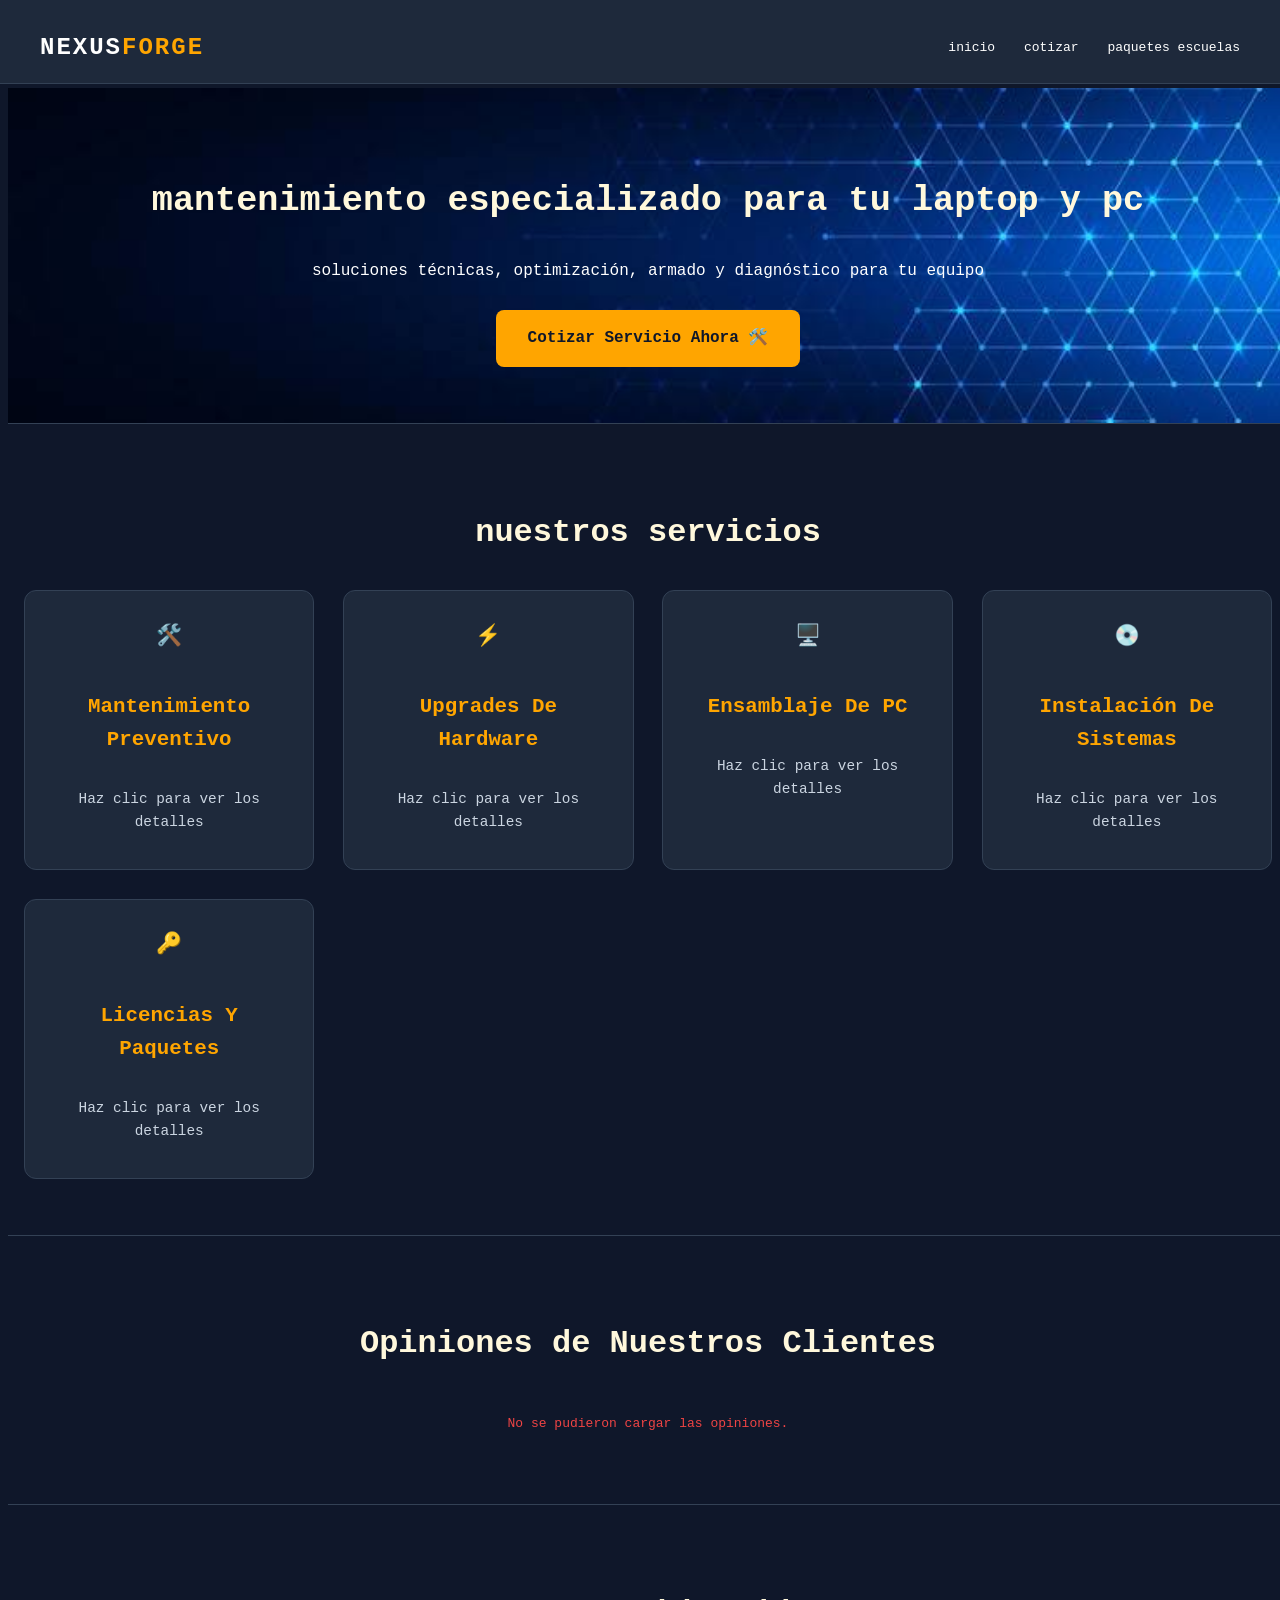
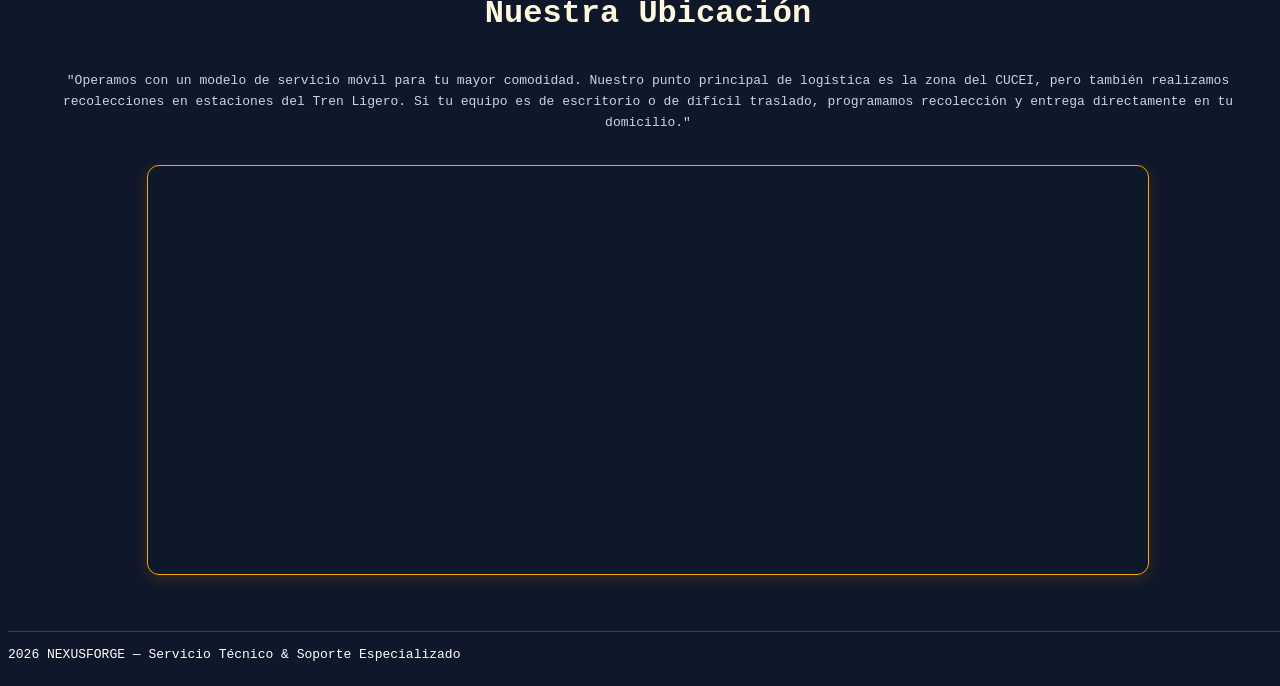
==== index.html @ d9f977cf "correccion opiniones" ====
<!doctype html>
<html lang="es">
  <head>
    <meta charset="UTF-8" />
    <meta name="viewport" content="width=device-width, initial-scale=1.0" />
    <link rel="stylesheet" href="css/style.css" />
    <title>NEXUSFORGE - Inicio</title>
  </head>
  <body>
    <header class="header">
      <div class="navegacion">
        <a href="index.html" class="logo">NEXUS<span>FORGE</span></a>
        <nav>
          <ul>
            <li><a href="index.html">inicio</a></li>
            <li><a href="html/cotizar.html">cotizar</a></li>
            <li><a href="html/paquetes-escuelas.html">paquetes escuelas</a></li>
          </ul>
        </nav>
      </div>
    </header>

    <section class="hero">
      <div class="heroContent">
        <h1>mantenimiento especializado para tu laptop y pc</h1>
        <p>
          soluciones técnicas, optimización, armado y diagnóstico para tu equipo
        </p>
        <a
          href="html/cotizar.html"
          class="btn-cotizar"
          style="
            display: inline-block;
            text-decoration: none;
            margin-top: 1.5rem;
          "
        >
          Cotizar Servicio Ahora 🛠️
        </a>
      </div>
    </section>

    <main class="main">
      <h2 class="title">nuestros servicios</h2>
      <div class="servicios">
        <!-- Tarjeta 1: Mantenimiento Preventivo -->
        <div class="tarjetaContenedor flip-card">
          <div class="flip-card-inner">
            <div class="flip-card-front">
              <div class="icono">🛠️</div>
              <h3>Mantenimiento Preventivo</h3>
              <p style="color: #cbd5e1; font-size: 0.9rem; margin-top: 1rem">
                Haz clic para ver los detalles
              </p>
            </div>
            <div class="flip-card-back">
              <h3 style="margin-bottom: 1rem">Incluye:</h3>
              <ul style="text-align: left">
                <li>Cambio de pasta térmica de alta calidad</li>
                <li>Limpieza profunda de componentes</li>
                <li>Optimización de temperaturas</li>
              </ul>
            </div>
          </div>
        </div>

        <!-- Tarjeta 2: Upgrades de Hardware -->
        <div class="tarjetaContenedor flip-card">
          <div class="flip-card-inner">
            <div class="flip-card-front">
              <div class="icono">⚡</div>
              <h3>Upgrades de Hardware</h3>
              <p style="color: #cbd5e1; font-size: 0.9rem; margin-top: 1rem">
                Haz clic para ver los detalles
              </p>
            </div>
            <div class="flip-card-back">
              <h3 style="margin-bottom: 1rem">Opciones:</h3>
              <ul style="text-align: left; font-size: 0.9rem">
                <li>Ampliación de memoria RAM</li>
                <li>Ampliación de SSD</li>
                <li>Migración de HDD a SSD</li>
                <li>Mejora de ventilación (PC)</li>
                <li>Cambio de CPU / GPU (PC)</li>
              </ul>
            </div>
          </div>
        </div>

        <!-- Tarjeta 3: Ensamblaje de PC -->
        <div class="tarjetaContenedor flip-card">
          <div class="flip-card-inner">
            <div class="flip-card-front">
              <div class="icono">🖥️</div>
              <h3>Ensamblaje de PC</h3>
              <p style="color: #cbd5e1; font-size: 0.9rem; margin-top: 1rem">
                Haz clic para ver los detalles
              </p>
            </div>
            <div class="flip-card-back">
              <h3 style="margin-bottom: 1rem">El Servicio:</h3>
              <p style="text-align: left; font-size: 0.95rem">
                Te asesoramos en la selección de componentes y ensamblamos tu PC
                a la medida para obtener el máximo rendimiento dentro de tu
                presupuesto.
              </p>
            </div>
          </div>
        </div>

        <!-- Tarjeta 4: Instalación de OS -->
        <div class="tarjetaContenedor flip-card">
          <div class="flip-card-inner">
            <div class="flip-card-front">
              <div class="icono">💿</div>
              <h3>Instalación de Sistemas</h3>
              <p style="color: #cbd5e1; font-size: 0.9rem; margin-top: 1rem">
                Haz clic para ver los detalles
              </p>
            </div>
            <div class="flip-card-back">
              <h3 style="margin-bottom: 1rem">Sistemas:</h3>
              <ul style="text-align: left">
                <li>Windows 10 / 11 (Limpia)</li>
                <li>Distribuciones Linux (Ubuntu, etc.)</li>
                <li>Instalación de drivers oficiales</li>
              </ul>
            </div>
          </div>
        </div>

        <!-- Tarjeta 5: Licencias -->
        <div class="tarjetaContenedor flip-card">
          <div class="flip-card-inner">
            <div class="flip-card-front">
              <div class="icono">🔑</div>
              <h3>Licencias y Paquetes</h3>
              <p style="color: #cbd5e1; font-size: 0.9rem; margin-top: 1rem">
                Haz clic para ver los detalles
              </p>
            </div>
            <div class="flip-card-back">
              <h3 style="margin-bottom: 1rem">Software:</h3>
              <ul style="text-align: left">
                <li>Microsoft Office</li>
                <li>Windows 10 / 11</li>
                <li>Licencias originales y garantizadas</li>
              </ul>
            </div>
          </div>
        </div>
      </div>
    </main>

    <section class="testimonios-seccion">
      <h2 class="title">Opiniones de Nuestros Clientes</h2>
      <div id="testimonios-container" class="grid-testimonios">
        <p style="color: #cbd5e1">Cargando testimonios dinámicos...</p>
      </div>
    </section>

    <section
      class="mapa-seccion"
      style="
        padding: 3.5rem 1rem;
        border-bottom: 1px solid #334155;
        text-align: center;
      "
    >
      <h2 class="title">Nuestra Ubicación</h2>
      <p style="color: #cbd5e1; margin-bottom: 2rem">
        "Operamos con un modelo de servicio móvil para tu mayor comodidad.
        Nuestro punto principal de logística es la zona del CUCEI, pero también
        realizamos recolecciones en estaciones del Tren Ligero. Si tu equipo es
        de escritorio o de difícil traslado, programamos recolección y entrega
        directamente en tu domicilio."
      </p>

      <div
        style="
          max-width: 1000px;
          margin: 0 auto;
          border-radius: 12px;
          overflow: hidden;
          border: 1px solid orange;
          box-shadow: 0 4px 15px rgba(255, 165, 0, 0.15);
        "
      >
        <!-- URL con el parámetro q= (query) para forzar el pin rojo -->
        <iframe
          src="https://maps.google.com/maps?q=CUCEI,%20Guadalajara&hl=es&z=16&output=embed"
          width="100%"
          height="400"
          style="border: 0"
          allowfullscreen=""
          loading="lazy"
          referrerpolicy="no-referrer-when-downgrade"
        >
        </iframe>
      </div>
    </section>

    <!-- Scripts al final para que cargue rápido la página -->
    <script src="js/testimonios.js"></script>
    <script src="js/tarjetas.js"></script>

    <footer class="footer">
      <p>2026 NEXUSFORGE — Servicio Técnico & Soporte Especializado</p>
    </footer>
  </body>
</html>
---- css/style.css ----
html, body {
  overflow-x: hidden;
  width: 100%;
}

body {
  background-color: #0f172a;
  color: white;  
  font-family: monospace;
  line-height: 1.6;
  padding-top: 80px;
}





/*header y barra de navegacion*/

.header {
  position: fixed;
  padding-top: 1%;
  background-color: #1e293b;
  border-bottom: 1px solid #334155;
  left: 0;
  top: 0;
  z-index: 100;
  width: 100%;
  margin-left: 0;
  margin-right: 0;
}

.navegacion {
  max-width: 1200px;
  margin: 0 auto;
  display: flex;
  justify-content: space-between;
  align-items: center;
  padding: 1rem 2.5rem;
}

.logo {
  font-size: 1.5rem;
  font-weight: 800;
  color: #ffffff;
  letter-spacing: 2px;
  text-decoration: none;
}

.logo span {
  color: orange;
}

nav ul {
  display: flex;
  list-style: none;
  gap: 1.8rem;
  padding: 0;
  margin: 0;
}

nav a {
  color: white;
  text-decoration: none;
  font-weight: 500;
}

nav a:hover {
  color: orange;

}



/*hero*/

.hero { 
  background: url(../tech.jpg) center/cover no-repeat;
  border-bottom: 1px solid #334155;
  padding: 3.5rem 1rem;
  text-align: center;
}

.heroContent {
  margin: 0;
  text-align: center;
}

.hero h1 {
  font-size: clamp(1.4rem, 5vw, 2.2rem);
  color: cornsilk;
}

.hero p {
  font-size: 1rem;
  color: white;
  margin-bottom: .1%;
}

.btn-cotizar {
  background-color: orange;
  color: #0f172a;
  border: none;
  padding: 1rem 2rem;
  font-size: 1rem;
  font-weight: bold;
  font-family: inherit;
  border-radius: 8px;
  cursor: pointer;
  transition: transform 0.2s ease, background-color 0.2s ease;
}


.btn-cotizar:hover {
  background-color: #ff9d00;
  transform: translateY(-1px);
  font-size: 1.3rem;
}









.main {
  background: transparent;
  border-bottom: 1px solid #334155;
  padding: 3.5rem 1rem;
  text-align: center;
}

.title {
  font-size: 2rem;
  margin-bottom: 2rem;
  text-align: center;
  color: cornsilk;
}

.servicios {
  display: grid;
  grid-template-columns: repeat(auto-fit, minmax(280px, 1fr));
  gap: 1.8rem;
}








/*contenedor de tarjetas giratorias*/


.tarjetaContenedor.flip-card {
  background-color: transparent !important;
  border: none !important;
  padding: 0 !important;
  perspective: 1000px; 
  cursor: pointer;
  min-height: 280px; 
}

.flip-card-inner {
  position: relative;
  width: 100%;
  height: 100%;
  transition: transform 0.7s cubic-bezier(0.4, 0.2, 0.2, 1);
  transform-style: preserve-3d;
}
.tarjetaContenedor.flip-card:hover .flip-card-front {
  border-color: orange !important;
  box-shadow: 0 10px 25px -5px rgba(255, 165, 0, 0.25); 
}

.flip-card.girada .flip-card-inner {
  transform: rotateY(180deg);
}

.flip-card-front, .flip-card-back {
  position: absolute;
  top: 0;
  left: 0;
  width: 100%;
  height: 100%;
  -webkit-backface-visibility: hidden !important; 
  backface-visibility: hidden !important;
  border-radius: 12px;
  padding: 1.8rem;
  box-sizing: border-box; 
  display: flex;
  flex-direction: column;
  justify-content: flex-start; 
  align-items: center; 
}

.flip-card-front {
  background-color: #1e293b ;
  border: 1px solid #334155 ;
  z-index: 2;
}

.flip-card-back {
  background-color: #0f172a ;
  border: 1px solid rgb(161, 126, 61) ;
  transform: rotateY(180deg);
  z-index: 1;
}

.flip-card-back ul {
  text-align: left;
  padding-left: 1.5rem;
  margin-top: 0.5rem;
}

.flip-card-back h3 {
  color: orange;
  margin-bottom: 1rem;
}

.tarjetaContenedor h3, .icono {
  color: orange;
  font-size: 1.3rem;
  margin-bottom: 1rem;
  text-transform: capitalize;
}



.tarjetaContenedor  {
border: 1px solid #334155;
background-color: #1e293b;
border-radius: 12px;
border-color: rgb(177, 161, 132);
}











/* cotizador */
.cotizador-container {
  max-width: 800px;
  margin: 0 auto;
  text-align: left;
}

.grupo-formulario {
  border: 1px solid #334155;
  background-color: #1e293b;
  border-radius: 12px;
  padding: 1.5rem;
  margin-bottom: 2rem;
}

.grupo-formulario legend {
  color: orange;
  font-size: 1.1rem;
  font-weight: bold;
  padding: 0 0.5rem;
}

.campo {
  display: flex;
  flex-direction: column;
  gap: 0.5rem;
  margin-bottom: 1rem;
}

.campo label {
  color: #cbd5e1;
  font-weight: 500;
}
.campo input[type="text"],
.campo input[type="number"],
.campo input[type="email"],
.campo select {
  padding: 0.8rem;
  background-color: #0f172a;
  border: 1px solid #334155;
  border-radius: 6px;
  color: white;
  font-family: inherit;
  font-size: 0.95rem;
}
.campo input[type="email"]:focus,
.campo input[type="text"]:focus,
.campo input[type="number"]:focus,
.campo select:focus {
  outline: none;
  border-color: orange;
}

.campo input[type="email"]:invalid:not(:placeholder-shown) {
  border-color: #ef4444;
}

.opcion-servicio {
  display: flex;
  align-items: center;
  gap: 0.8rem;
  padding: 0.6rem 0;
  color: #cbd5e1;
  cursor: pointer;
  border-bottom: 1px dashed #334155;
}
.opcion-servicio:last-child {
  border-bottom: none;
}
.servicio-checkbox {
  width: 18px;
  height: 18px;
  accent-color: orange;
  cursor: pointer;
}
.resumen-cotizacion {
  background-color: #1e293b;
  border: 1px solid orange;
  border-radius: 12px;
  padding: 1.8rem;
  text-align: center;
  margin-top: 2rem;
}
.resumen-cotizacion h3 {
  font-size: 1.5rem;
  margin-bottom: 1rem;
  color: white;
}
.resumen-cotizacion h3 span {
  color: orange;
}










/* RESPONSIVO */
@media (max-width: 640px) {
  .navegacion {
    flex-direction: column;
    gap: 0.8rem;
    padding: 0.8rem 1rem;
    align-items: center;
  }

  nav ul {
    gap: 1rem;
    flex-wrap: wrap;
    justify-content: center;
  }

  nav a {
    font-size: 0.9rem;
    color: #ffffff;
    font-weight: 600;
  }
}










/*testimonios*/

.testimonios-seccion {
  padding: 3.5rem 1rem;
  text-align: center;
  border-bottom: 1px solid #334155;
}

.grid-testimonios {
  display: grid;
  grid-template-columns: repeat(auto-fit, minmax(280px, 1fr));
  gap: 1.8rem;
  max-width: 1200px;
  margin: 0 auto;
}

.tarjeta-testimonio {
  background-color: #1e293b;
  border: 1px solid #334155;
  border-radius: 12px;
  padding: 1.8rem;
  display: flex;
  flex-direction: column;
  align-items: center;
  text-align: center;
  transition: transform 0.3s ease, border-color 0.3s ease, box-shadow 0.3s ease;
}

.tarjeta-testimonio:hover {
  transform: translateY(-8px);
  border-color: orange;
  box-shadow: 0 10px 25px -5px rgba(255, 165, 0, 0.25);
}

.avatar-wrapper {
  width: 80px;
  height: 80px;
  border-radius: 50%;
  padding: 3px;
  background: linear-gradient(135deg, orange, #334155);
  margin-bottom: 1rem;
}

.avatar-img {
  width: 100%;
  height: 100%;
  border-radius: 50%;
  object-fit: cover;
}

.tarjeta-testimonio h3 {
  color: white;
  font-size: 1.15rem;
  margin-bottom: 0.2rem;
}

.ubicacion-tag {
  color: orange;
  font-size: 0.85rem;
  font-weight: bold;
  margin-bottom: 0.8rem;
  display: inline-block;
}

.opinion {
  color: #cbd5e1;
  font-size: 0.9rem;
  font-style: italic;
  line-height: 1.5;
}
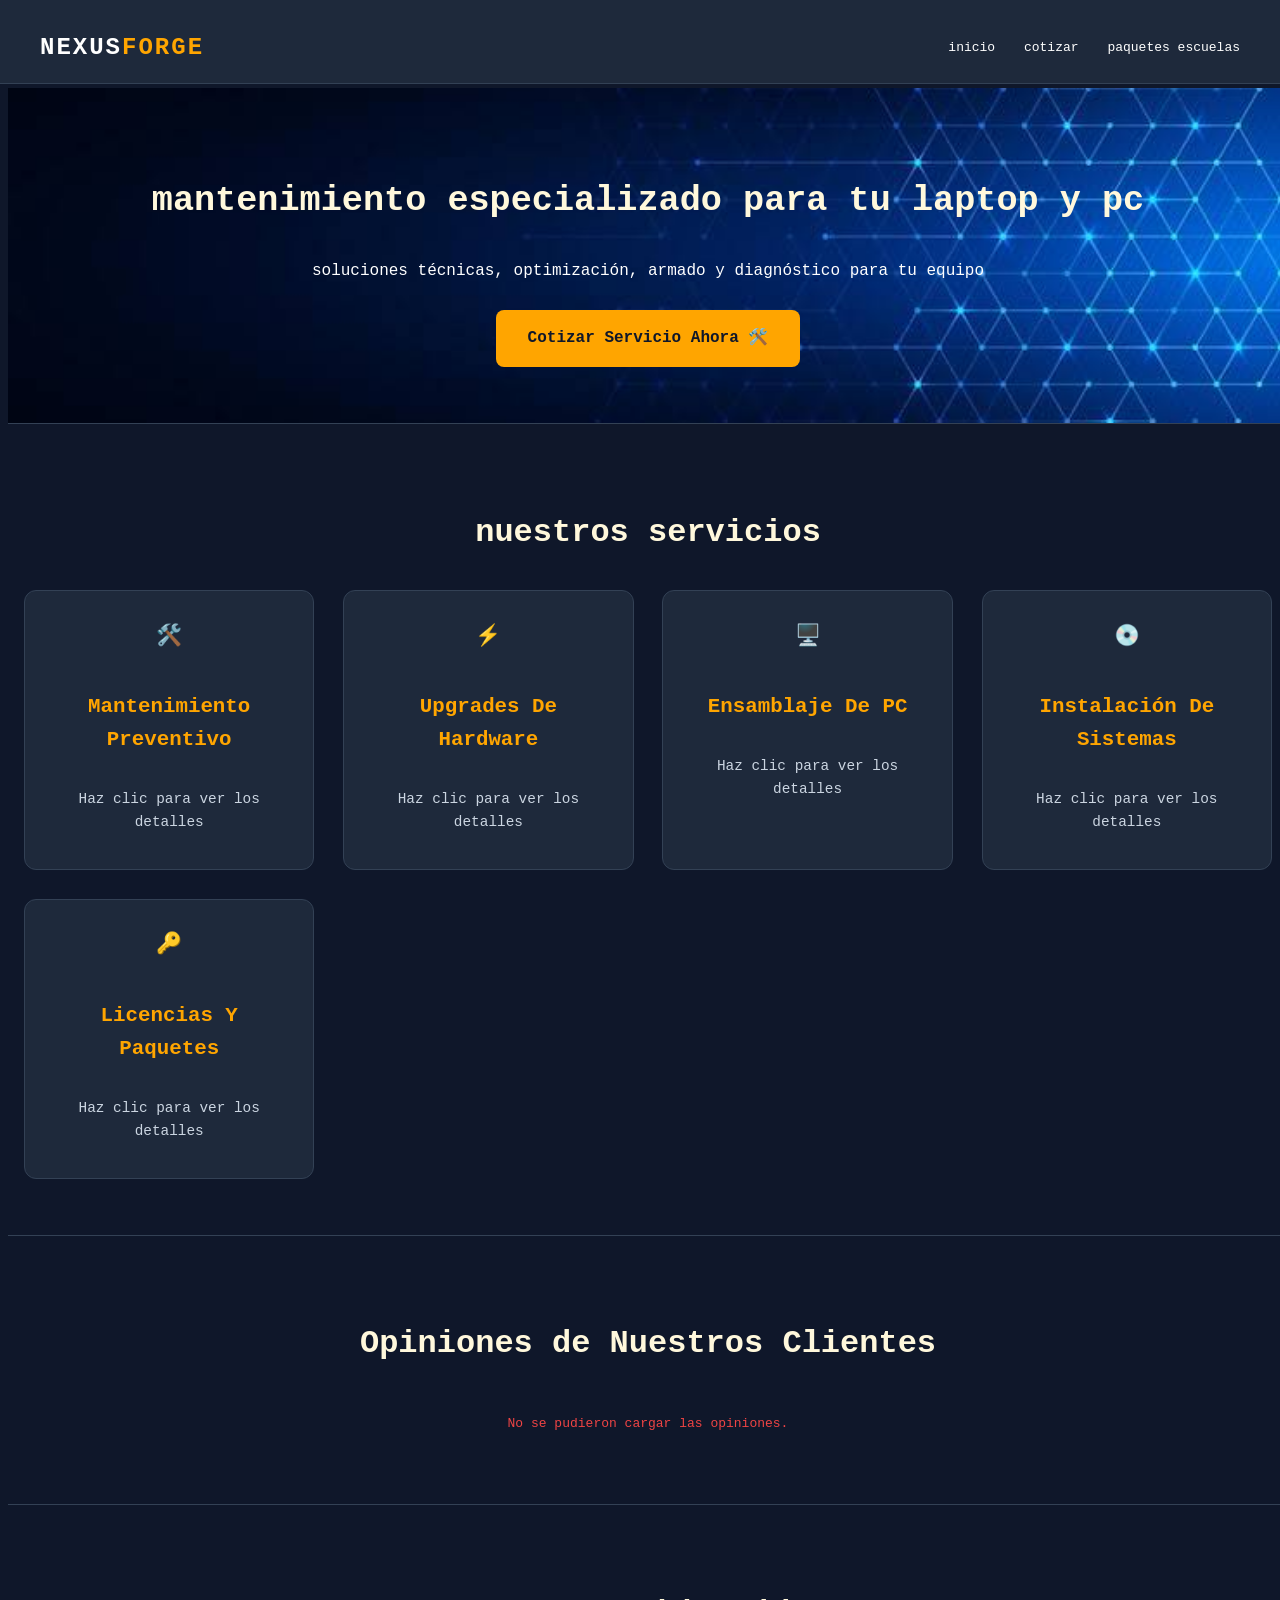
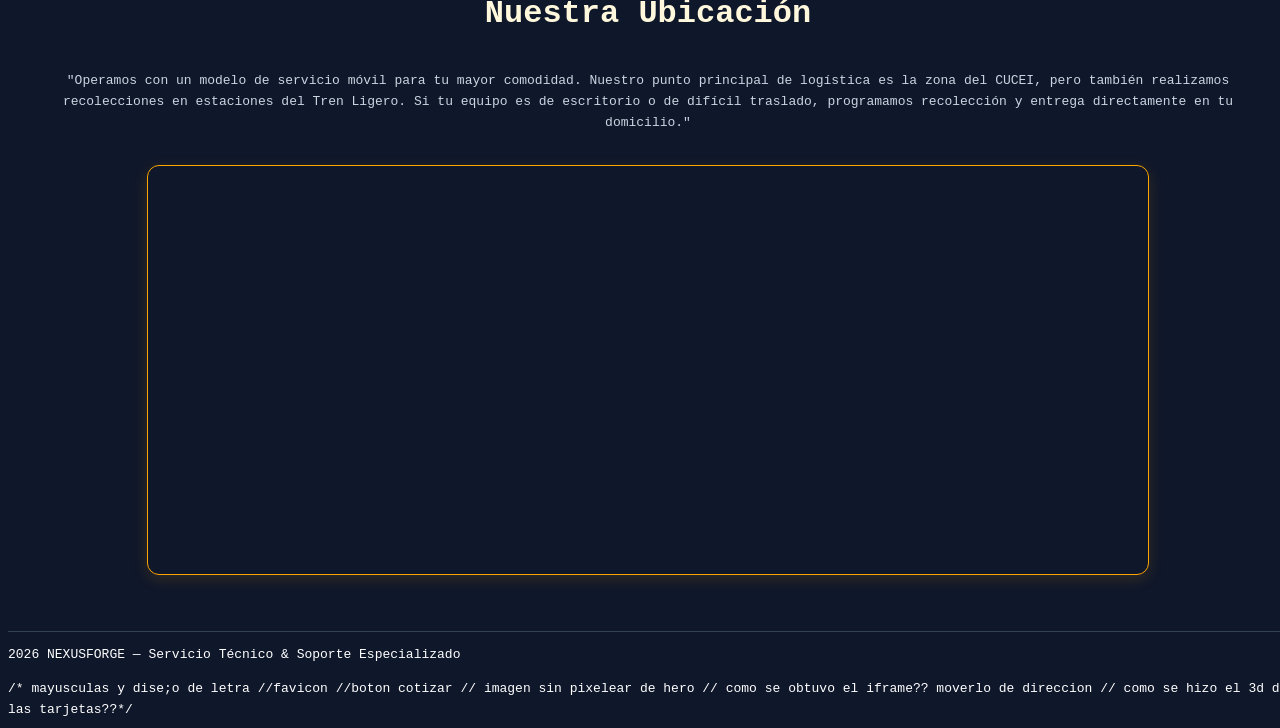
==== commit 60f69186: "Actualizacion final de archivos para NEXUSFORGE" ====
--- a/index.html
+++ b/index.html
@@ -199,7 +199,6 @@
         </iframe>
       </div>
     </section>
-
     <!-- Scripts al final para que cargue rápido la página -->
     <script src="js/testimonios.js"></script>
     <script src="js/tarjetas.js"></script>
@@ -209,3 +208,7 @@
     </footer>
   </body>
 </html>
+
+/* mayusculas y dise;o de letra //favicon //boton cotizar // imagen sin pixelear
+de hero // como se obtuvo el iframe?? moverlo de direccion // como se hizo el 3d
+de las tarjetas??*/
--- a/css/style.css
+++ b/css/style.css
@@ -112,9 +112,10 @@
 
 
 .btn-cotizar:hover {
-  background-color: #ff9d00;
-  transform: translateY(-1px);
-  font-size: 1.3rem;
+  background-color: #e6ad51;
+ 
+  transform: translateY(-4px);
+   transition: transform 0.6s ease;
 }
 
 
